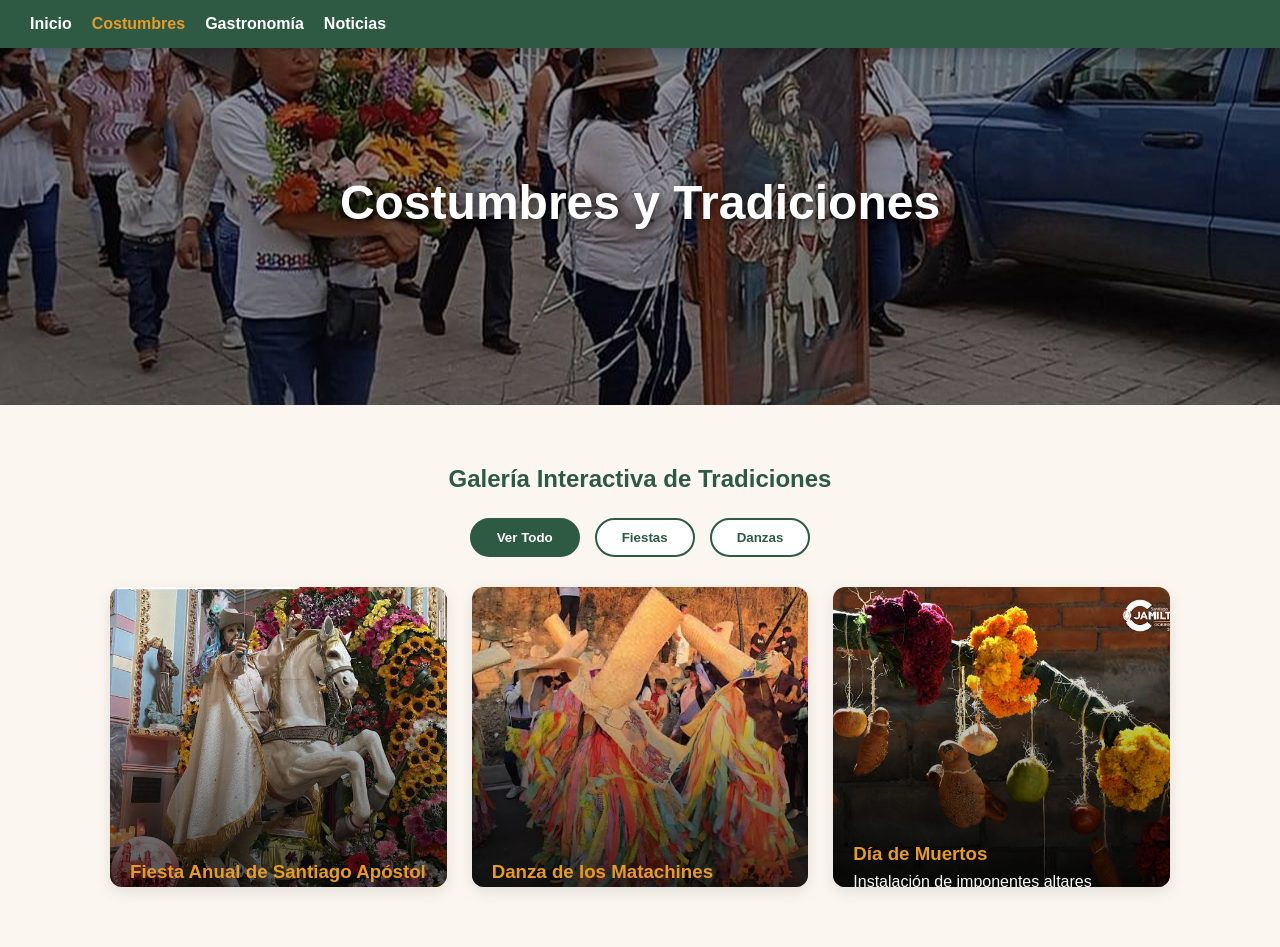
==== costumbres.html @ 7489a3fb "Add files via upload" ====
<!DOCTYPE html>
<html lang="es">
<head>
    <meta charset="UTF-8">
    <meta name="viewport" content="width=device-width, initial-scale=1.0">
    <title>Santiago Huajolotitlán - Costumbres</title>
    <link rel="stylesheet" href="costumbres.css">
</head>
<body>
    <nav class="navbar">
        <ul class="nav-links">
            <li><a href="index.html">Inicio</a></li>
            <li><a href="costumbres.html" class="active">Costumbres</a></li>
            <li><a href="gastronomia.html">Gastronomía</a></li>
            <li><a href="noticias.html">Noticias</a></li>
        </ul>
    </nav>

    <header class="hero">
        <div class="hero-content">
            <h1>Costumbres y Tradiciones</h1>
        </div>
    </header>

    <main class="container">
        <h2>Galería Interactiva de Tradiciones</h2>
        
        <div class="filter-controls">
            <button class="btn active" data-filter="all">Ver Todo</button>
            <button class="btn" data-filter="fiesta">Fiestas</button>
            <button class="btn" data-filter="danza">Danzas</button>
        </div>

        <div class="gallery" id="traditionsGallery">
            <div class="card" data-category="fiesta">
                <div class="card-overlay">
                    <h3>Fiesta Anual de Santiago Apóstol</h3>
                    <p>Celebrada en julio con calendas, fuegos pirotécnicos y misas solemnes.</p>
                </div>
            </div>
            <div class="card" data-category="danza">
                <div class="card-overlay">
                    <h3>Danza de los Matachines</h3>
                    <p>Baile tradicional religioso lleno de misticismo, color y fe profunda.</p>
                </div>
            </div>
            <div class="card" data-category="muertos">
                <div class="card-overlay">
                    <h3>Día de Muertos</h3>
                    <p>Instalación de imponentes altares repletos de flor de cempasúchil y platillos tradicionales.</p>
                </div>
            </div>
        </div>
    </main>

    <script src="costumbres.js"></script>
</body>
</html>
---- costumbres.css ----
:root {
    --primary: #8E2800;
    --secondary: #2E5A44;
    --accent: #E69A28;
    --bg: #FBF7F0;
    --text: #1A252F;
    --white: #FFFFFF;
}

* { margin: 0; padding: 0; box-sizing: border-box; font-family: 'Segoe UI', sans-serif; }
body { background-color: var(--bg); color: var(--text); }

.navbar {
    position: fixed; top: 0; width: 100%; background: var(--secondary);
    padding: 15px 30px; display: flex; justify-content: flex-start;
    z-index: 1000; box-shadow: 0 4px 10px rgba(0,0,0,0.2);
}
.nav-links { list-style: none; display: flex; gap: 20px; }
.nav-links a { color: var(--white); text-decoration: none; font-weight: bold; transition: 0.3s; }
.nav-links a:hover, .nav-links a.active { color: var(--accent); }

.hero {
    text-align: center;
    height: 45vh; background-size: cover; background-position: center;
    display: flex; align-items: center; justify-content: center; position: relative;
    background-image: url("cos.jpg");
}
.hero::before { content: ''; position: absolute; top:0; left:0; width:100%; height:100%; background: rgba(0,0,0,0.4); }
.hero h1 { position: relative; z-index: 2; color: var(--white); font-size: 3rem; text-shadow: 2px 2px 8px rgba(0,0,0,0.6); }

.container { max-width: 1100px; margin: 40px auto; padding: 20px; }
h2 { text-align: center; color: var(--secondary); margin-bottom: 25px; }

.filter-controls { display: flex; justify-content: center; gap: 15px; margin-bottom: 30px; }
.btn {
    background: var(--white); border: 2px solid var(--secondary); color: var(--secondary);
    padding: 10px 25px; font-weight: bold; cursor: pointer; border-radius: 25px; transition: 0.4s;
}
.btn.active, .btn:hover { background: var(--secondary); color: var(--white); }

.gallery { display: grid; grid-template-columns: repeat(auto-fit, minmax(300px, 1fr)); gap: 25px; }
.card {
    height: 300px; background-size: cover; background-position: center; border-radius: 12px;
    position: relative; overflow: hidden; box-shadow: 0 5px 15px rgba(0,0,0,0.1);
    transition: all 0.5s cubic-bezier(0.4, 0, 0.2, 1);
}

.card[data-category="fiesta"]{
    background-image: url("fiesta.jpeg");
    background-size: cover;
    background-position: center;
    background-repeat: no-repeat;
}

.card[data-category="danza"]{
    background-image: url("matachines.jpeg");
    background-size: cover;
    background-position: center;
    background-repeat: no-repeat;
}

.card[data-category="muertos"]{
    background-image: url("muertos.jpeg");
    background-size: cover;
    background-position: center;
    background-repeat: no-repeat;
}
.card-overlay {
    position: absolute; bottom: 0; left: 0; width: 100%; height: 100%;
    background: linear-gradient(transparent, rgba(0,0,0,0.85));
    display: flex; flex-direction: column; justify-content: flex-end; padding: 20px; color: var(--white);
    transform: translateY(60px); transition: transform 0.3s ease;
}
.card:hover .card-overlay { transform: translateY(0); }
.card h3 { color: var(--accent); margin-bottom: 8px; }
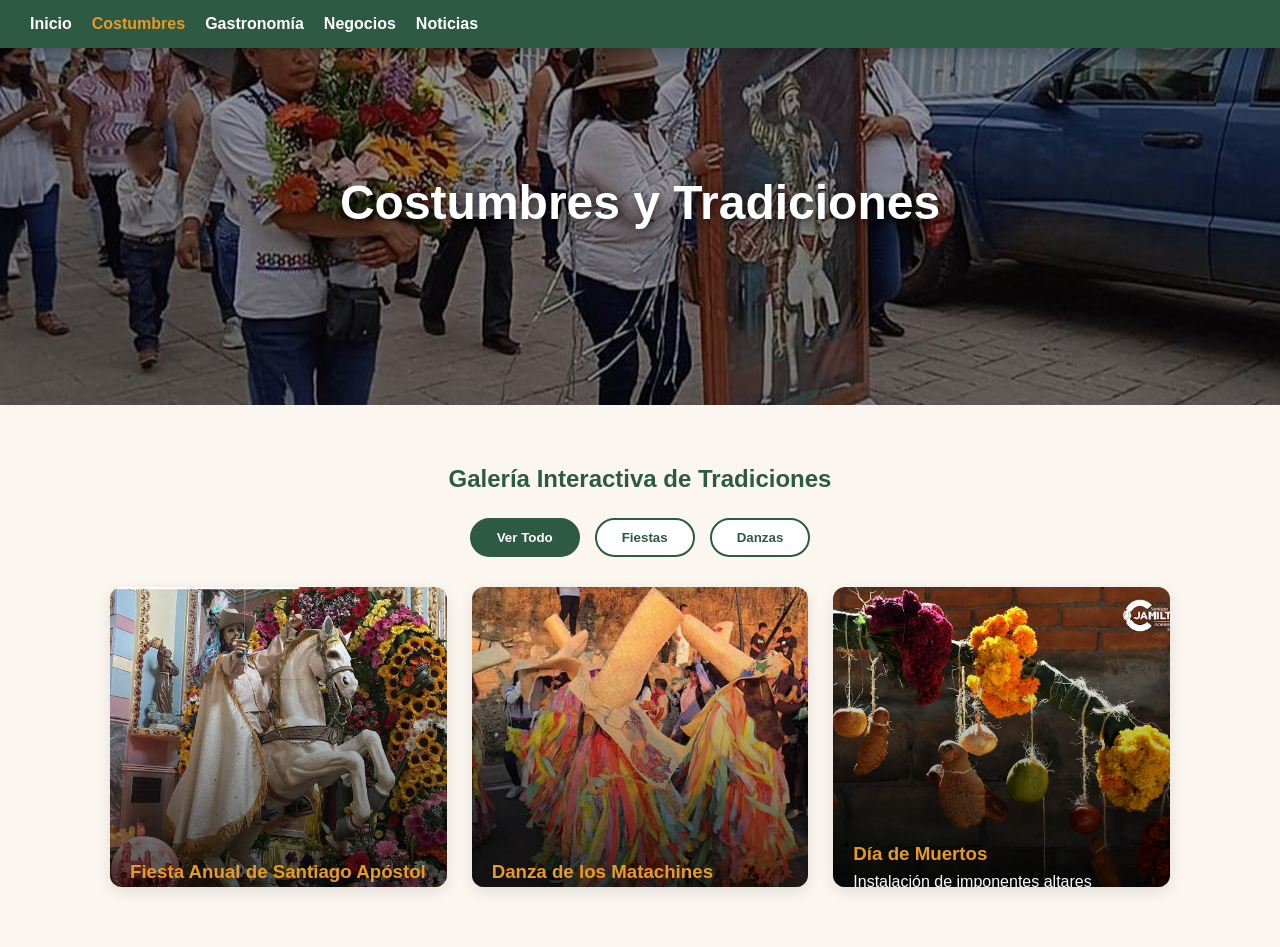
==== commit cb2697ed: "Update costumbres.html" ====
--- a/costumbres.html
+++ b/costumbres.html
@@ -12,6 +12,7 @@
             <li><a href="index.html">Inicio</a></li>
             <li><a href="costumbres.html" class="active">Costumbres</a></li>
             <li><a href="gastronomia.html">Gastronomía</a></li>
+            <li><a href="Negocios.html">Negocios</a></li>
             <li><a href="noticias.html">Noticias</a></li>
         </ul>
     </nav>
